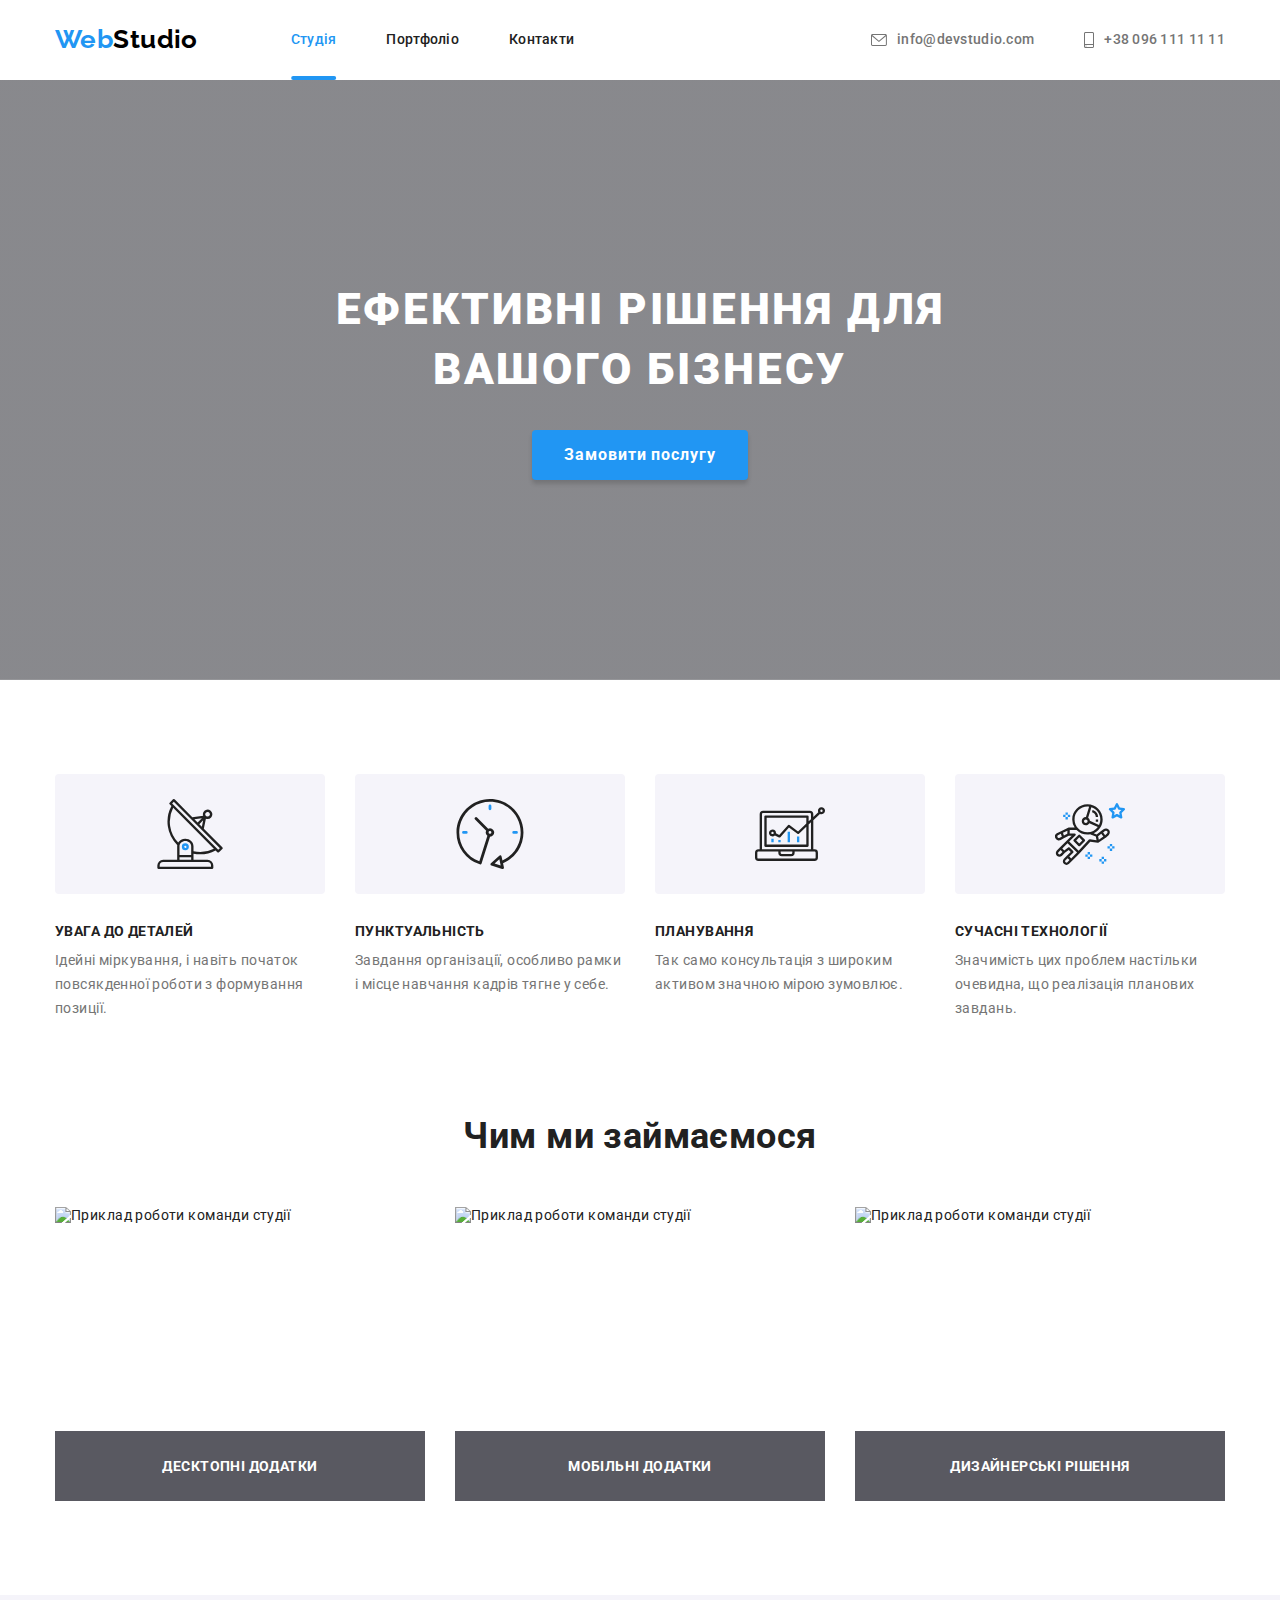
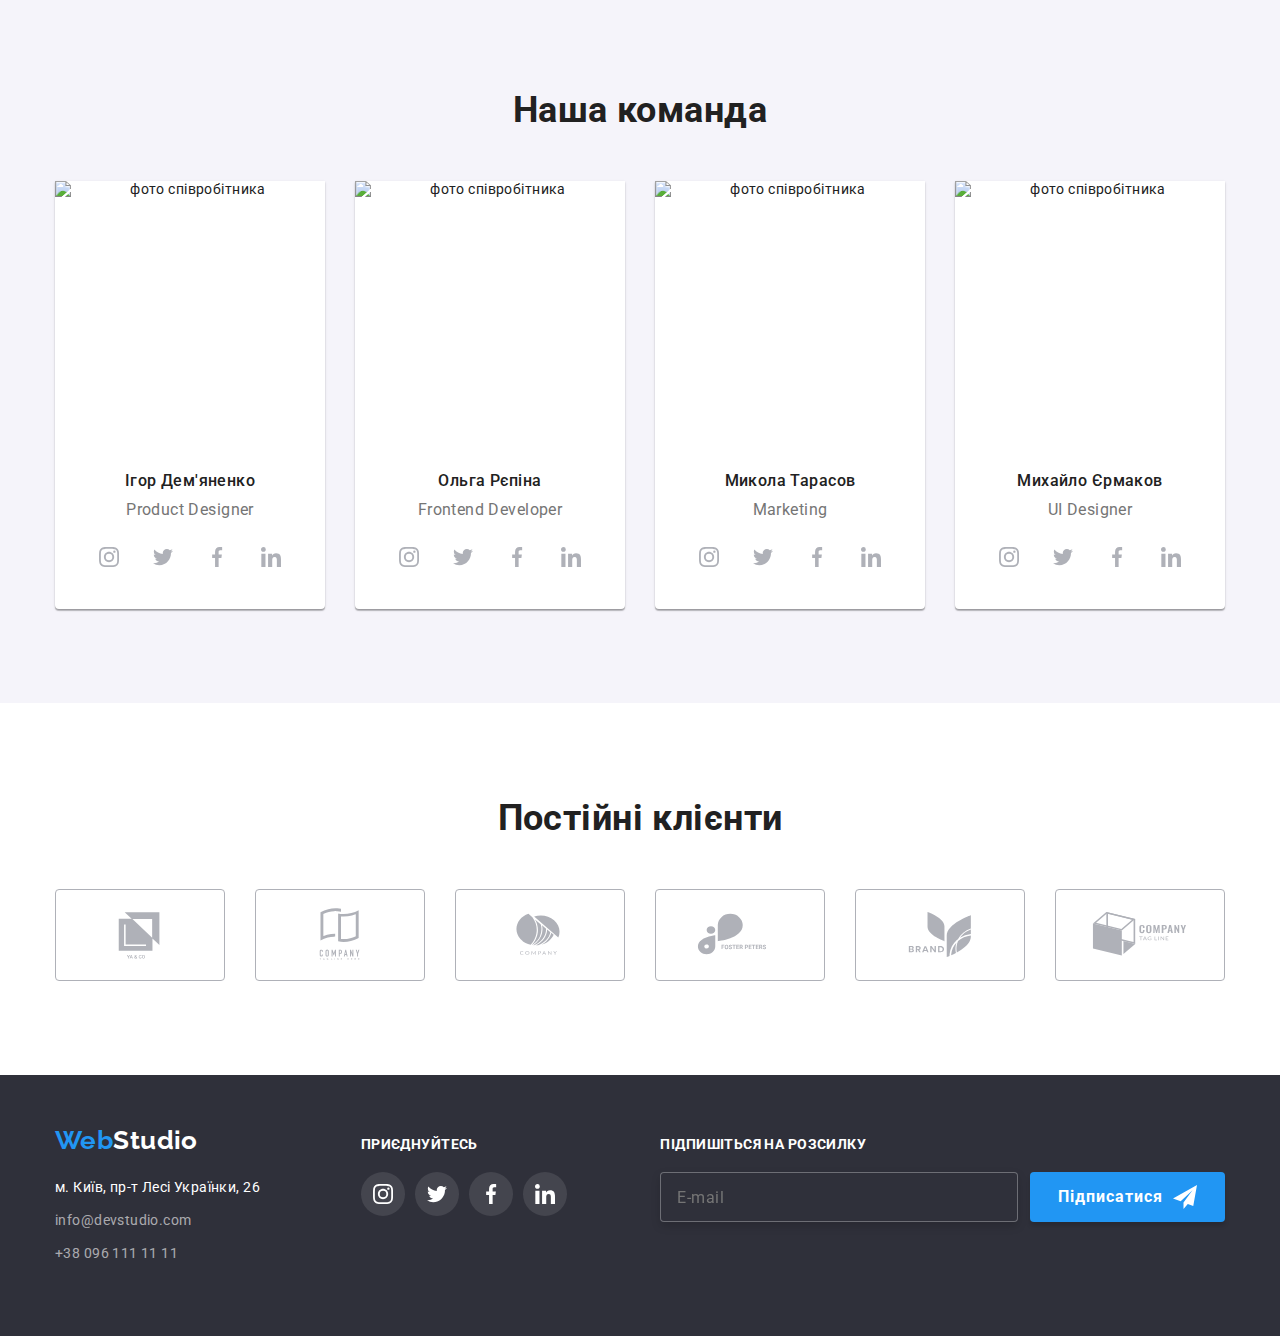
==== index.html @ e7f4ad54 "Update" ====
<!DOCTYPE html>
<html lang="uk">

<head>
	<meta charset="UTF-8" />
	<meta http-equiv="X-UA-Compatible" content="IE=edge" />
	<meta name="viewport" content="width=device-width, initial-scale=1.0" />
	<title>Студія</title>
	<!-- Шрифти -->
	<link rel="preconnect" href="https://fonts.googleapis.com" />
	<link rel="preconnect" href="https://fonts.gstatic.com" crossorigin />
	<link
		href="https://fonts.googleapis.com/css2?family=Raleway:wght@700&family=Roboto:wght@400;500;700;900&display=swap"
		rel="stylesheet" />
	<!-- modern-normalize -->
	<link rel="stylesheet"
		href="https://cdnjs.cloudflare.com/ajax/libs/modern-normalize/1.1.0/modern-normalize.min.css">
	<!-- styles.css -->
	<link rel="stylesheet" href="./css/styles.css">
</head>

<body>
	<!-- Шапка -->
	<header>
		<div class="container heder-nav">
			<nav class="main-nav">
				<a href="./index.html" class="logo">
					Web<span class="logo-header">Studio</span>
				</a>
				<ul class="site-nav list">
					<li class="item"><a href="./index.html" class="site-nav-link current">Студія</a></li>
					<li class="item"><a href="./portfolio.html" class="site-nav-link">Портфоліо</a></li>
					<li class="item"><a href="" class="site-nav-link">Контакти</a></li>
				</ul>
			</nav>
			<ul class="contact-head list">
				<li class="item">
					<a href="mailto:info@devstudio.com" class="contact-head-link">
						<svg class="contact-icons" width="16" height="12">
							<use href="./images/icons.svg#envelope"></use>
						</svg>
						info@devstudio.com
					</a>
				</li>
				<li class="item">
					<a href="tel:+380961111111" class="contact-head-link">
						<svg class="contact-icons" width="10" height="16">
							<use href="./images/icons.svg#smartphone"></use>
						</svg>
						+38 096 111 11 11
					</a>
				</li>
			</ul>
		</div>
	</header>
	<main>
		<!-- Герой -->
		<section class="section hero">
			<div class="container">
				<h1 class="hero-title">Ефективні рішення для<br> вашого бізнесу</h1>
				<button type="button" class="hero-button" data-modal-open>Замовити послугу</button>
			</div>
		</section>
		<!-- Особливості -->
		<section class="section section-features">
			<div class="container">
				<h2 class="section-title visually-hidden">Особливості</h2>
				<ul class="features list card-set">
					<li class="card-set-item">
						<div class="container-icons">
							<svg class="features-icons" width="70" height="70">
								<use href="./images/icons.svg#antenna"></use>
							</svg>
						</div>
						<h3 class="title">УВАГА ДО ДЕТАЛЕЙ</h3>
						<p class="text">
							Ідейні міркування, і навіть початок повсякденної роботи з
							формування позиції.
						</p>
					</li>
					<li class="card-set-item">
						<div class="container-icons">
							<svg class="features-icons" width="70" height="70">
								<use href="./images/icons.svg#clock"></use>
							</svg>
						</div>
						<h3 class="title">ПУНКТУАЛЬНІСТЬ</h3>
						<p class="text">
							Завдання організації, особливо рамки і місце навчання кадрів тягне
							у себе.
						</p>
					</li>
					<li class="card-set-item">
						<div class="container-icons">
							<svg class="features-icons" width="70" height="70">
								<use href="./images/icons.svg#diagram"></use>
							</svg>
						</div>
						<h3 class="title">ПЛАНУВАННЯ</h3>
						<p class="text">
							Так само консультація з широким активом значною мірою зумовлює.
						</p>
					</li>
					<li class="card-set-item">
						<div class="container-icons">
							<svg class="features-icons" width="70" height="70">
								<use href="./images/icons.svg#astronaut"></use>
							</svg>
						</div>
						<h3 class="title">СУЧАСНІ ТЕХНОЛОГІЇ</h3>
						<p class="text">
							Значимість цих проблем настільки очевидна, що реалізація планових
							завдань.
						</p>
					</li>
				</ul>
			</div>
		</section>
		<!-- Чим ми займаємося -->
		<section class="section section-work">
			<div class="container">
				<h2 class="section-title">Чим ми займаємося</h2>
				<ul class="work list card-set">
					<li class="work-list card-set-item">
						<img src="./images/box1.jpg" alt="Приклад роботи команди студії" width="370" height="294"
							class="item" />
						<div class="work-overlay">
							<p class="work-description">Десктопні додатки</p>
						</div>
					</li>
					<li class="work-list card-set-item">
						<img src="./images/box2.jpg" alt="Приклад роботи команди студії" width="370" height="294"
							class="item" />
						<div class="work-overlay">
							<p class="work-description">Мобільні додатки</p>
						</div>
					</li>
					<li class="work-list card-set-item">
						<img src="./images/box3.jpg" alt="Приклад роботи команди студії" width="370" height="294"
							class="item" />
						<div class="work-overlay">
							<p class="work-description">Дизайнерські рішення</p>
						</div>
					</li>
				</ul>
			</div>
		</section>
		<!-- Наша команда -->
		<section class="section section-team">
			<div class="container">
				<h2 class="section-title">Наша команда</h2>
				<ul class="team card-set list">
					<li class="team-members card-set-item">
						<img src="./images/team-card-1.jpg" alt="фото співробітника" width="270" height="260" />
						<div class="team-description">
							<h3 class="team-title">Ігор Дем'яненко</h3>
							<p class="team-text">Product Designer</p>
							<ul class="socials list">
								<li class="socials-items">
									<a class="socials-link" href="https://instagram.com/" target="_blank"
										rel="noopener noreferrer" aria-label="Instagram">
										<svg class="socials-icon" width="20" height="20">
											<use href="./images/icons.svg#instagram"></use>
										</svg>
									</a>
								</li>
								<li class="socials-items">
									<a class="socials-link" href="https://twitter.com/" target="_blank"
										rel="noopener noreferrer" aria-label="Twitter">
										<svg class="socials-icon" width="20" height="20">
											<use href="./images/icons.svg#twitter"></use>
										</svg>
									</a>
								</li>
								<li class="socials-items">
									<a class="socials-link" href="https://facebook.com/" target="_blank"
										rel="noopener noreferrer" aria-label="Facebook">
										<svg class="socials-icon" width="20" height="20">
											<use href="./images/icons.svg#facebook"></use>
										</svg>
									</a>
								</li>
								<li class="socials-items">
									<a class="socials-link" href="https://linkedin.com/" target="_blank"
										rel="noopener noreferrer" aria-label="Linkedin">
										<svg class="socials-icon" width="20" height="20">
											<use href="./images/icons.svg#linkedin"></use>
										</svg>
									</a>
								</li>
							</ul>
						</div>
					</li>
					<li class="team-members card-set-item">
						<img src="./images/team-card-2.jpg" alt="фото співробітника" width="270" height="260" />
						<div class="team-description">
							<h3 class="team-title">Ольга Рєпіна</h3>
							<p class="team-text">Frontend Developer</p>
							<ul class="socials list">
								<li class="socials-items">
									<a class="socials-link" href="https://instagram.com/" target="_blank"
										rel="noopener noreferrer" aria-label="Instagram">
										<svg class="socials-icon" width="20" height="20">
											<use href="./images/icons.svg#instagram"></use>
										</svg>
									</a>
								</li>
								<li class="socials-items">
									<a class="socials-link" href="https://twitter.com/" target="_blank"
										rel="noopener noreferrer" aria-label="Twitter">
										<svg class="socials-icon" width="20" height="20">
											<use href="./images/icons.svg#twitter"></use>
										</svg>
									</a>
								</li>
								<li class="socials-items">
									<a class="socials-link" href="https://facebook.com/" target="_blank"
										rel="noopener noreferrer" aria-label="Facebook">
										<svg class="socials-icon" width="20" height="20">
											<use href="./images/icons.svg#facebook"></use>
										</svg>
									</a>
								</li>
								<li class="socials-items">
									<a class="socials-link" href="https://linkedin.com/" target="_blank"
										rel="noopener noreferrer" aria-label="Linkedin">
										<svg class="socials-icon" width="20" height="20">
											<use href="./images/icons.svg#linkedin"></use>
										</svg>
									</a>
								</li>
							</ul>
						</div>
					</li>
					<li class="team-members card-set-item">
						<img src="./images/team-card-3.jpg" alt="фото співробітника" width="270" height="260" />
						<div class="team-description">
							<h3 class="team-title">Микола Тарасов</h3>
							<p class="team-text">Marketing</p>
							<ul class="socials list">
								<li class="socials-items">
									<a class="socials-link" href="https://instagram.com/" target="_blank"
										rel="noopener noreferrer" aria-label="Instagram">
										<svg class="socials-icon" width="20" height="20">
											<use href="./images/icons.svg#instagram"></use>
										</svg>
									</a>
								</li>
								<li class="socials-items">
									<a class="socials-link" href="https://twitter.com/" target="_blank"
										rel="noopener noreferrer" aria-label="Twitter">
										<svg class="socials-icon" width="20" height="20">
											<use href="./images/icons.svg#twitter"></use>
										</svg>
									</a>
								</li>
								<li class="socials-items">
									<a class="socials-link" href="https://facebook.com/" target="_blank"
										rel="noopener noreferrer" aria-label="Facebook">
										<svg class="socials-icon" width="20" height="20">
											<use href="./images/icons.svg#facebook"></use>
										</svg>
									</a>
								</li>
								<li class="socials-items">
									<a class="socials-link" href="https://linkedin.com/" target="_blank"
										rel="noopener noreferrer" aria-label="Linkedin">
										<svg class="socials-icon" width="20" height="20">
											<use href="./images/icons.svg#linkedin"></use>
										</svg>
									</a>
								</li>
							</ul>
						</div>
					</li>
					<li class="team-members card-set-item">
						<img src="./images/team-card-4.jpg" alt="фото співробітника" width="270" height="260" />
						<div class="team-description">
							<h3 class="team-title">Михайло Єрмаков</h3>
							<p class="team-text">UI Designer</p>
							<ul class="socials list">
								<li class="socials-items">
									<a class="socials-link" href="https://instagram.com/" target="_blank"
										rel="noopener noreferrer" aria-label="Instagram">
										<svg class="socials-icon" width="20" height="20">
											<use href="./images/icons.svg#instagram"></use>
										</svg>
									</a>
								</li>
								<li class="socials-items">
									<a class="socials-link" href="https://twitter.com/" target="_blank"
										rel="noopener noreferrer" aria-label="Twitter">
										<svg class="socials-icon" width="20" height="20">
											<use href="./images/icons.svg#twitter"></use>
										</svg>
									</a>
								</li>
								<li class="socials-items">
									<a class="socials-link" href="https://facebook.com/" target="_blank"
										rel="noopener noreferrer" aria-label="Facebook">
										<svg class="socials-icon" width="20" height="20">
											<use href="./images/icons.svg#facebook"></use>
										</svg>
									</a>
								</li>
								<li class="socials-items">
									<a class="socials-link" href="https://linkedin.com/" target="_blank"
										rel="noopener noreferrer" aria-label="Linkedin">
										<svg class="socials-icon" width="20" height="20">
											<use href="./images/icons.svg#linkedin"></use>
										</svg>
									</a>
								</li>
							</ul>
						</div>
					</li>
				</ul>
			</div>
		</section>
		<!-- Постійні клієнти -->
		<section class="section section-customers">
			<div class="container">
				<h2 class="section-title">Постійні клієнти</h2>
				<ul class="customers list">
					<li class="customers-items">
						<a class="customers-link" href="">
							<svg class="customers-icon" width="106" height="60">
								<use href="./images/icons.svg#logo1"></use>
							</svg>
						</a>
					</li>
					<li class="customers-items">
						<a class="customers-link" href="">
							<svg class="customers-icon" width="106" height="60">
								<use href="./images/icons.svg#logo2"></use>
							</svg>
						</a>
					</li>
					<li class="customers-items">
						<a class="customers-link" href="">
							<svg class="customers-icon" width="106" height="60">
								<use href="./images/icons.svg#logo3"></use>
							</svg>
						</a>
					</li>
					<li class="customers-items">
						<a class="customers-link" href="">
							<svg class="customers-icon" width="106" height="60">
								<use href="./images/icons.svg#logo4"></use>
							</svg>
						</a>
					</li>
					<li class="customers-items">
						<a class="customers-link" href="">
							<svg class="customers-icon" width="106" height="60">
								<use href="./images/icons.svg#logo5"></use>
							</svg>
						</a>
					</li>
					<li class="customers-items">
						<a class="customers-link" href="">
							<svg class="customers-icon" width="106" height="60">
								<use href="./images/icons.svg#logo6"></use>
							</svg>
						</a>
					</li>
				</ul>
			</div>
		</section>
	</main>
	<!-- Підвал -->
	<footer>
		<div class="container-footer container">
			<div class="cont-footer-address">
				<a href="./index.html" class="logo logo-footer-style">
					Web<span class="logo-footer">Studio</span>
				</a>
				<address class="address">
					<p class="address-text">м. Київ, пр-т Лесі Українки, 26</p>
					<ul class="address-list list">
						<li>
							<a href="mailto:info@devstudio.com" class="address-list-link mail">info@devstudio.com</a>
						</li>
						<li>
							<a href="tel:+380961111111" class="address-list-link tel">+38 096 111 11 11</a>
						</li>
					</ul>
				</address>
			</div>
			<div class="container-join-text">
				<p class="join-text">приєднуйтесь</p>
				<ul class="join-list list">
					<li class="join-items">
						<a class="join-link" href="https://instagram.com/" target="_blank" rel="noopener noreferrer"
							aria-label="Instagram">
							<svg class="join-icon" width="20" height="20">
								<use href="./images/icons.svg#instagram"></use>
							</svg>
						</a>
					</li>
					<li class="join-items">
						<a class="join-link" href="https://twitter.com/" target="_blank" rel="noopener noreferrer"
							aria-label="Twitter">
							<svg class="join-icon" width="20" height="20">
								<use href="./images/icons.svg#twitter"></use>
							</svg>
						</a>
					</li>
					<li class="join-items">
						<a class="join-link" href="https://facebook.com/" target="_blank" rel="noopener noreferrer"
							aria-label="Facebook">
							<svg class="join-icon" width="20" height="20">
								<use href="./images/icons.svg#facebook"></use>
							</svg>
						</a>
					</li>
					<li class="join-items">
						<a class="join-link" href="https://linkedin.com/" target="_blank" rel="noopener noreferrer"
							aria-label="Linkedin">
							<svg class="join-icon" width="20" height="20">
								<use href="./images/icons.svg#linkedin"></use>
							</svg>
						</a>
					</li>
				</ul>
			</div>
			<div class="container-subscription">
				<strong class="subscription-text">Підпишіться на розсилку</strong>
				<form class="subscription-form">
					<input class="subscription-field" type="email" name="email" placeholder="E-mail">
					<button type="submit" class="subscription-btn">Підписатися
						<svg class="subscription-icon" width="24" height="24">
						  <use href="./images/icons.svg#send"></use>
						</svg>
					</button>
				</form>
			</div>
		</div>
	</footer>
	<!-- Modal window -->
	<div class="backdrop is-hidden" data-modal>
		<div class="modal">
			<button class="modal-btn" data-modal-close>
				<svg class="modal-icon" width="18" height="18">
				  <use href="./images/icons.svg#close"></use>
				</svg>
			</button>
		</div>
	</div>
	<script src="./js/modal.js"></script>
</body>

</html>
---- css/styles.css ----
:root {
	/* Основні кольори */
	--primari-text-color: #212121;
	--secondary-text-color: #757575;
	--primari-white-color: #ffffff;
	--bgd-white-color: #f5f4fa;
	--accent-color: #2196f3;
	--logo-black-color: #000000;
	--hero-bgc: #c4c4c4;
	--hero-button-activ: #188ce8;
	--bgd-color-footer: #2f303a;
	--adress-footer-color: rgba(255, 255, 255, 0.6);
	--main-svg-color: #afb1b8;

	/* Інше */
	--indent: 30px;
	--items: 3;

	--anim-fast: 250ms cubic-bezier(0.4, 0, 0.2, 1);

	--modal-idx: 10;
	--menu-idx: 100;
}

body {
	font-family: "Roboto", sans-serif;
	font-size: 14px;
	letter-spacing: 0.03em;
	color: var(--primari-text-color);
	background: var(--primari-white-color);
}

/* Утіліти */

a {
	text-decoration: none;
}

.list {
	list-style: none;
	margin: 0;
	padding: 0;
}

h1,
h2,
h3,
h4,
p,
li {
	margin: 0;
}

img {
	display: block;
	max-width: 100%;
	height: auto;
}

.container {
	width: 1200px;
	padding-right: 15px;
	padding-left: 15px;
	margin-right: auto;
	margin-left: auto;
}

.section {
	padding-top: 94px;
	padding-bottom: 94px;
}

/* Базові стилі */

.card-set {
	display: flex;
	flex-wrap: wrap;
	gap: var(--indent);
}

.card-set-item {
	flex-basis: calc(
		(100% - var(--indent) * (var(--items) - 1)) / (var(--items))
	);
}

/* Шапка */

header {
	background-color: var(--primari-white-color);
}

/* Лого */

.logo {
	margin-right: 93px;
	margin-left: auto;

	font-family: "Raleway";
	font-style: normal;
	font-weight: 700;
	font-size: 26px;
	line-height: 1.2;

	color: var(--accent-color);
}

.logo-header {
	color: var(--logo-black-color);
}

/* Навігація */

.site-nav,
.main-nav,
.heder-nav {
	display: flex;
	align-items: center;
}

.site-nav .item:not(:last-child) {
	margin-right: 50px;
}

.site-nav-link {
	position: relative;

	display: block;
	padding-top: 32px;
	padding-bottom: 32px;

	font-weight: 500;
	line-height: 1.14;
	letter-spacing: 0.02em;

	color: var(--primari-text-color);
	transition: color var(--anim-fast);
}

.site-nav-link:hover,
.site-nav-link:focus {
	color: var(--accent-color);
}

.site-nav-link::after {
	content: "";
	position: absolute;
	left: 50%;
	bottom: 0;

	transform: translateX(-50%) scaleX(0.3);

	display: block;
	width: 100%;
	height: 4px;

	border-radius: 2px;

	background-color: var(--accent-color);
	opacity: 0;
	transition: transform var(--anim-fast), opacity var(--anim-fast);
}

.site-nav-link:hover::after,
.site-nav-link:focus::after {
	transform: translateX(-50%) scaleX(1);
	opacity: 1;
}

.current {
	color: var(--accent-color);
}

.current::after {
	content: "";
	position: absolute;
	left: 50%;
	bottom: 0;

	transform: translateX(-50%) scaleX(1);

	display: block;
	width: 100%;
	height: 4px;

	border-radius: 2px;

	background-color: var(--accent-color);
	opacity: 1;
}

/* Контакти хедер */

.contact-head {
	display: flex;
	margin-left: auto;
}

.contact-head .item + .item {
	margin-left: 50px;
}

.contact-head-link {
	display: flex;
	align-items: center;
	gap: 10px;

	font-weight: 500;
	line-height: 1.14;
	letter-spacing: 0.02em;

	color: var(--secondary-text-color);
	transition: color var(--anim-fast);
}

.contact-head-link:hover,
.contact-head-link:focus {
	color: var(--accent-color);
}

.contact-icons {
	fill: currentColor;
}

/* Герой */

.hero {
	max-width: 1600px;
	margin: 0 auto;
	padding-top: 200px;
	padding-bottom: 200px;

	background-color: var(--hero-bgc);
	background-image: linear-gradient(
			rgba(47, 48, 58, 0.4),
			rgba(47, 48, 58, 0.4)
		),
		url(../images/hero-bgi.jpg);
	background-repeat: no-repeat;
	background-position: center;
	background-size: cover;

	text-align: center;
}

.hero-title {
	margin-bottom: 30px;

	font-weight: 900;
	font-size: 44px;
	line-height: 1.36;

	letter-spacing: 0.06em;
	text-transform: uppercase;

	color: var(--primari-white-color);
}

.hero-button {
	padding: 10px 32px;

	font-family: inherit;
	font-weight: 700;
	font-size: 16px;
	line-height: 1.87;

	letter-spacing: 0.06em;

	color: var(--primari-white-color);
	background-color: var(--accent-color);
	transition: background-color var(--anim-fast);

	box-shadow: 0px 4px 4px rgba(0, 0, 0, 0.15);
	border: none;
	border-radius: 4px;

	cursor: pointer;
}

.hero-button:hover,
.hero-button:focus {
	background-color: var(--hero-button-activ);
}

/* Особливості */

.features {
	--items: 4;
}

.section-features {
	padding-bottom: 0;

	background-color: var(--primari-white-color);
}

.visually-hidden {
	position: absolute;
	width: 1px;
	height: 1px;
	margin: -1px;
	border: 0;
	padding: 0;

	white-space: nowrap;
	clip-path: inset(100%);
	clip: rect(0 0 0 0);
	overflow: hidden;
}
.container-icons {
	display: flex;
	justify-content: center;
	align-items: center;

	margin-bottom: 30px;
	width: 270px;
	height: 120px;

	background-color: var(--bgd-white-color);
	border-radius: 4px;
}

.section-title {
	margin-bottom: 50px;

	font-weight: 700;
	font-size: 36px;
	line-height: 1.17;
	text-align: center;
}

.features .title {
	margin-bottom: 10px;

	font-weight: 700;
	font-size: 14px;
	line-height: 1.14;
	text-transform: uppercase;
}

.features .text {
	width: 270px;

	line-height: 1.7;

	color: var(--secondary-text-color);
}

/* Робота */

.section-work {
	background-color: var(--primari-white-color);
}

.work-list {
	position: relative;
}

.work-overlay {
	position: absolute;
	bottom: 0;
	width: 100%;

	padding-top: 27px;
	padding-bottom: 27px;

	background-color: rgba(47, 48, 58, 0.8);
}

.work-description {
	font-weight: 700;
	line-height: calc(16 / 14);
	text-align: center;
	letter-spacing: 0.03em;
	text-transform: uppercase;

	color: var(--primari-white-color);
}

/* Наша команда */

.team {
	--items: 4;
}

.section-team {
	background-color: var(--bgd-white-color);

	text-align: center;
}

.team-members {
	background-color: var(--primari-white-color);
	box-shadow: 0px 1px 3px rgba(0, 0, 0, 0.12), 0px 1px 1px rgba(0, 0, 0, 0.14),
		0px 2px 1px rgba(0, 0, 0, 0.2);
	border-radius: 0px 0px 4px 4px;
}

.team-title {
	margin-bottom: 10px;

	font-weight: 500;
	font-size: 16px;
	line-height: 1.19;
}

.team-text {
	margin-bottom: 16px;

	font-size: 16px;
	line-height: 1.19;

	color: var(--secondary-text-color);
}

.team-description {
	padding-top: 30px;
	padding-bottom: 30px;
}

.socials {
	display: flex;
	justify-content: center;
	align-items: center;
	gap: 10px;
}

.socials-link {
	display: flex;
	justify-content: center;
	align-items: center;
	width: 44px;
	height: 44px;
	border-radius: 50%;

	color: var(--main-svg-color);
	transition: color var(--anim-fast), background-color var(--anim-fast);
}

.socials-link:hover,
.socials-link:focus {
	color: var(--primari-white-color);
	background-color: var(--accent-color);
}

.socials-icon {
	fill: currentColor;
}

/* Постійні клієнти */

.customers {
	display: flex;
	justify-content: center;
	align-items: center;
	gap: 30px;
}

.customers-link {
	display: flex;
	justify-content: center;
	align-items: center;
	width: 170px;
	height: 92px;

	border: 1px solid var(--main-svg-color);
	border-radius: 4px;

	color: var(--main-svg-color);
	transition: color var(--anim-fast), border-color var(--anim-fast);
}

.customers-link:hover,
.customers-link:focus {
	border-color: var(--accent-color);
	color: var(--accent-color);
}

.customers-icon {
	fill: currentColor;
}

/* Підвал */

footer {
	background-color: var(--bgd-color-footer);
}

.container-footer {
	display: flex;
	align-items: baseline;

	padding-top: 50px;
	padding-bottom: 70px;
}

/* Лого та адресса */

.cont-footer-address {
	margin-right: 70px;
}

.logo-footer {
	color: var(--primari-white-color);
}

.address-text {
	display: inline-block;
	margin-bottom: 9px;

	font-style: normal;
	line-height: 1.7;

	color: var(--primari-white-color);
}

.address-list-link {
	font-style: normal;
	line-height: 1.7;

	color: var(--adress-footer-color);
	transition: color var(--anim-fast);
}

.address-list-link:hover,
.address-list-link:focus {
	color: var(--accent-color);
}

.logo-footer-style {
	display: inline-block;
	margin-bottom: 20px;
}

.mail {
	display: inline-block;
	margin-bottom: 9px;
}

.tel {
	display: inline-block;
}

/* Приєднуйтесь */

.join-text {
	margin-bottom: 20px;

	font-weight: 700;
	text-transform: uppercase;
	line-height: calc(16 / 14);

	color: var(--primari-white-color);
}

.join-list {
	display: flex;
	align-items: center;
	gap: 10px;
}

.join-link {
	display: flex;
	justify-content: center;
	align-items: center;
	width: 44px;
	height: 44px;
	border-radius: 50%;

	color: var(--primari-white-color);
	background-color: rgba(255, 255, 255, 0.1);
	transition: color var(--anim-fast), background-color var(--anim-fast);
}

.join-link:hover,
.join-link:focus {
	color: var(--primari-white-color);
	background-color: var(--accent-color);
}

.join-icon {
	fill: currentColor;
}

/* Підписка на розсилку */

.container-subscription {
	margin-left: auto;
}

.subscription-text {
	display: inline-block;
	margin-bottom: 20px;

	font-weight: 700;
	line-height: calc(16 / 14);
	letter-spacing: 0.03em;
	text-transform: uppercase;

	color: var(--primari-white-color);
}

.subscription-form {
	display: flex;
	gap: 12px;
}

.subscription-field {
	padding-left: 16px;
	width: 358px;
	height: 50px;

	font-size: 16px;
	line-height: calc(20 / 16);
	letter-spacing: 0.03em;

	color: var(--adress-footer-color);
	background-color: var(--bgd-color-footer);
	border: 1px solid rgba(255, 255, 255, 0.3);
	filter: drop-shadow(0px 4px 4px rgba(0, 0, 0, 0.15));
	border-radius: 4px;
}

.subscription-btn {
	display: flex;
	justify-content: center;
	align-items: center;
	gap: 10px;
	padding: 10px 28px;

	font-family: inherit;
	font-weight: 700;
	font-size: 16px;
	line-height: calc(30 / 16);
	letter-spacing: 0.06em;

	transition: background-color var(--anim-fast);

	color: var(--primari-white-color);
	background-color: var(--accent-color);
	box-shadow: 0px 4px 4px rgba(0, 0, 0, 0.15);
	border-radius: 4px;
	border: none;

	cursor: pointer;
}

.subscription-btn:hover,
.subscription-btn:focus {
	background-color: var(--hero-button-activ);
}

.subscription-icon {
	fill: currentColor;
}

/* Проєкти Портфоліо */

.section-project {
	background-color: var(--primari-white-color);
}

.heder-project {
	border-bottom: 1px solid #ececec;
}

/* Кнопки */

.portfolio {
	display: flex;
	justify-content: center;
	gap: 8px;

	margin-bottom: 50px;
}

.portfolio-button {
	padding: 6px 22px;

	font-family: inherit;
	font-weight: 500;
	font-size: 16px;
	line-height: 1.6;
	letter-spacing: 0.03em;

	text-align: center;

	background-color: var(--bgd-white-color);

	transition: color var(--anim-fast), background-color var(--anim-fast),
		box-shadow var(--anim-fast);

	border: none;
	border-radius: 4px;

	cursor: pointer;
}

.portfolio-button:hover,
.portfolio-button:focus {
	color: var(--primari-white-color);
	background-color: var(--accent-color);
	box-shadow: 0px 3px 1px rgba(0, 0, 0, 0.1), 0px 1px 2px rgba(0, 0, 0, 0.08),
		0px 2px 2px rgba(0, 0, 0, 0.12);
}

/* Проєкти */

.project-title {
	margin-bottom: 4px;

	font-weight: 700;
	font-size: 18px;
	line-height: 2;

	letter-spacing: 0.06em;

	color: var(--primari-text-color);
}

.project-text {
	font-size: 16px;
	line-height: 1.87;

	color: var(--secondary-text-color);
}

.card-border {
	padding: 20px 24px;

	border: 1px solid #eeeeee;
	border-top: none;
}

.card-link {
	transition: box-shadow var(--anim-fast);
}

.card-link:hover,
.card-link:focus {
	display: block;
	box-shadow: 0px 1px 1px rgba(0, 0, 0, 0.12), 0px 4px 4px rgba(0, 0, 0, 0.06),
		1px 4px 6px rgba(0, 0, 0, 0.16);
}

.team-thumb {
	position: relative;
	overflow: hidden;
}

.project-overlay {
	position: absolute;
	top: 0;
	left: 0;

	width: 100%;
	height: 100%;
	padding-right: 24px;
	padding-left: 24px;
	display: flex;
	align-items: center;

	background-color: rgba(33, 150, 243, 0.9);

	transform: translateY(100%);

	transition: transform var(--anim-fast);
}

.project-overlay-text {
	font-size: 18px;
	line-height: calc(28 / 18);
	letter-spacing: 0.03em;

	color: var(--primari-white-color);
}

.card-link:hover .project-overlay,
.card-link:focus .project-overlay {
	transform: translateY(0);
}

/* Modal window */

.backdrop {
	position: fixed;
	top: 0;
	left: 0;
	z-index: var(--modal-idx);

	width: 100%;
	height: 100%;

	background-color: rgba(0, 0, 0, 0.2);

	transition: opacity var(--anim-fast), visibility var(--anim-fast);
}

.backdrop.is-hidden {
	opacity: 0;
	visibility: hidden;
	pointer-events: none;
}

.backdrop.is-hidden .modal {
	transform: translate(-50%, -50%) scale(0.8);
}

.modal {
	position: absolute;
	top: 50%;
	left: 50%;

	width: 528px;
	height: 581px;

	background-color: var(--primari-white-color);
	box-shadow: 0px 1px 3px rgba(0, 0, 0, 0.12), 0px 1px 1px rgba(0, 0, 0, 0.14),
		0px 2px 1px rgba(0, 0, 0, 0.2);

	border-radius: 4px;

	transform: translate(-50%, -50%) scale(1);

	transition: translate var(--anim-fast), scale var(--anim-fast);
}

.modal-btn {
	position: absolute;
	top: 8px;
	right: 8px;

	padding: 0;
	display: inline-flex;
	justify-content: center;
	align-items: center;

	width: 30px;
	height: 30px;

	background-color: var(--primari-white-color);
	border: 1px solid rgba(0, 0, 0, 0.1);
	border-radius: 50%;

	cursor: pointer;
}

.modal-icon {
	fill: var(--logo-black-color);
}
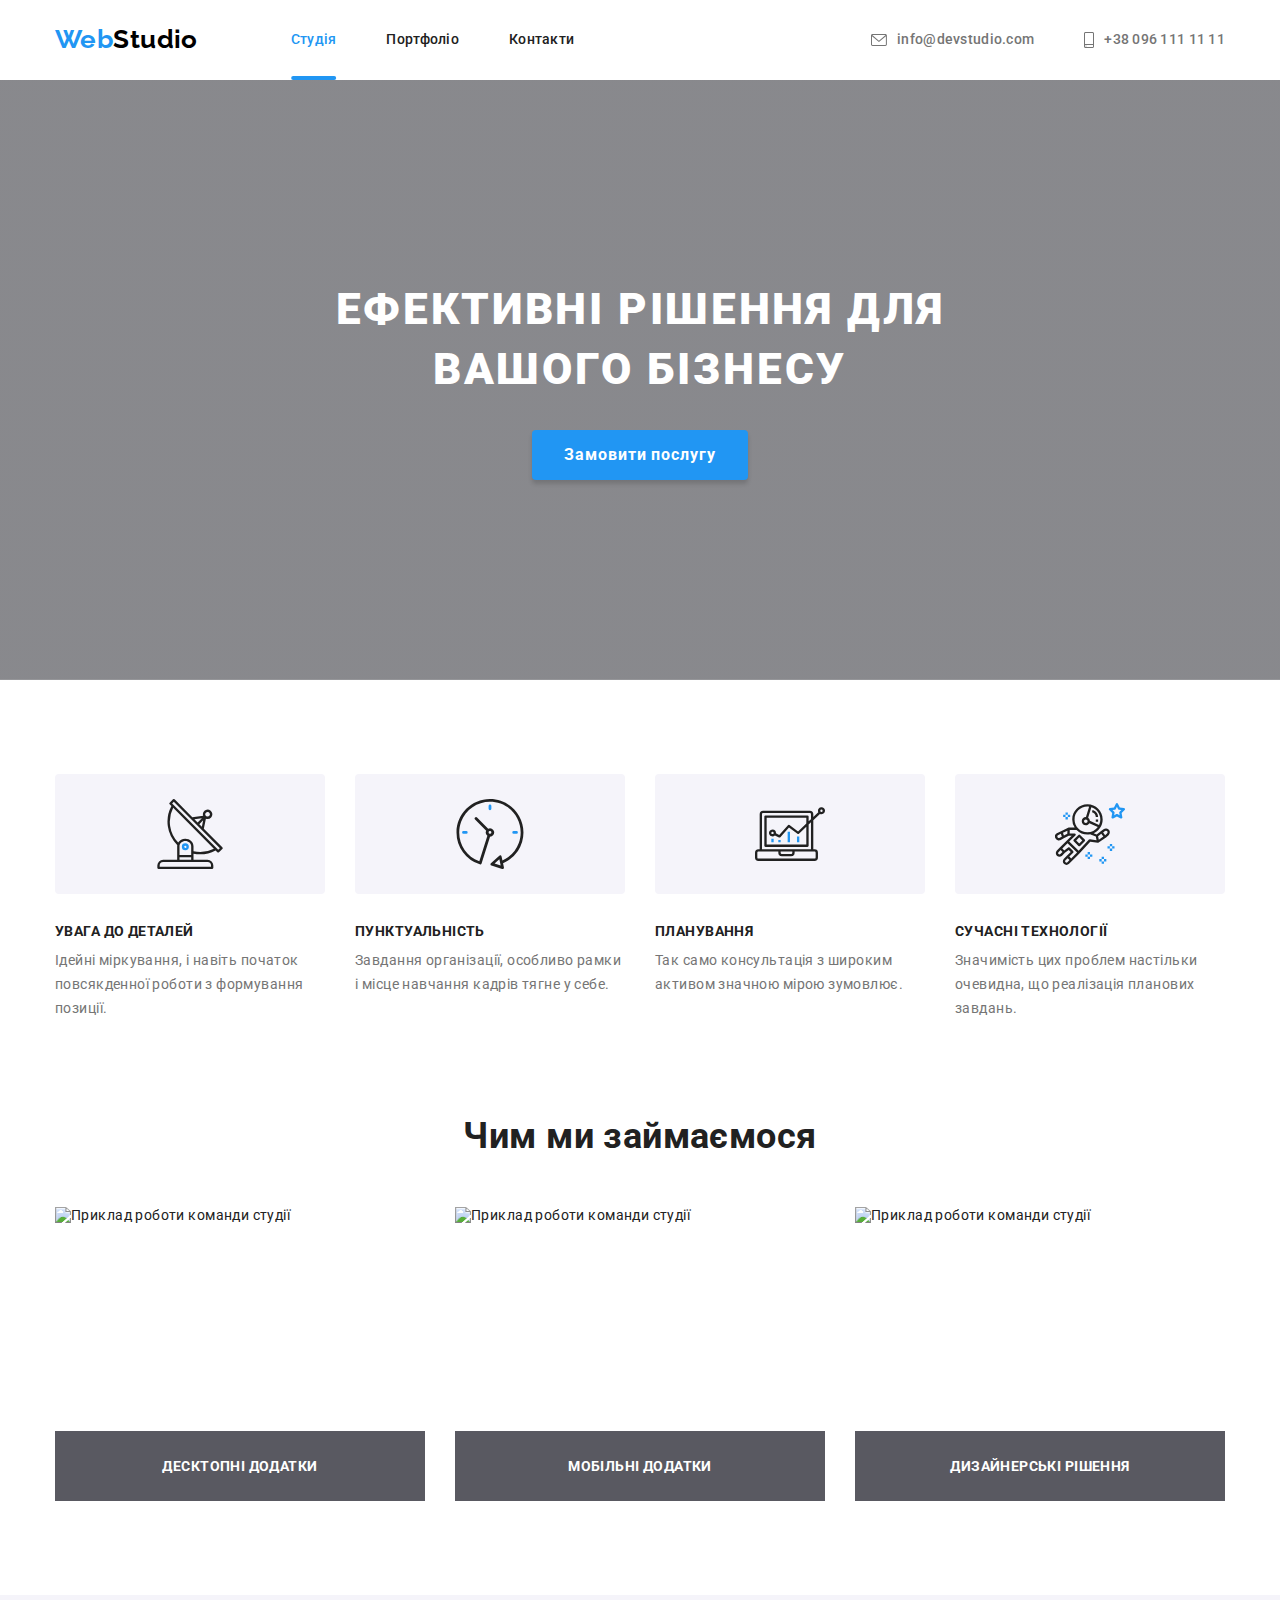
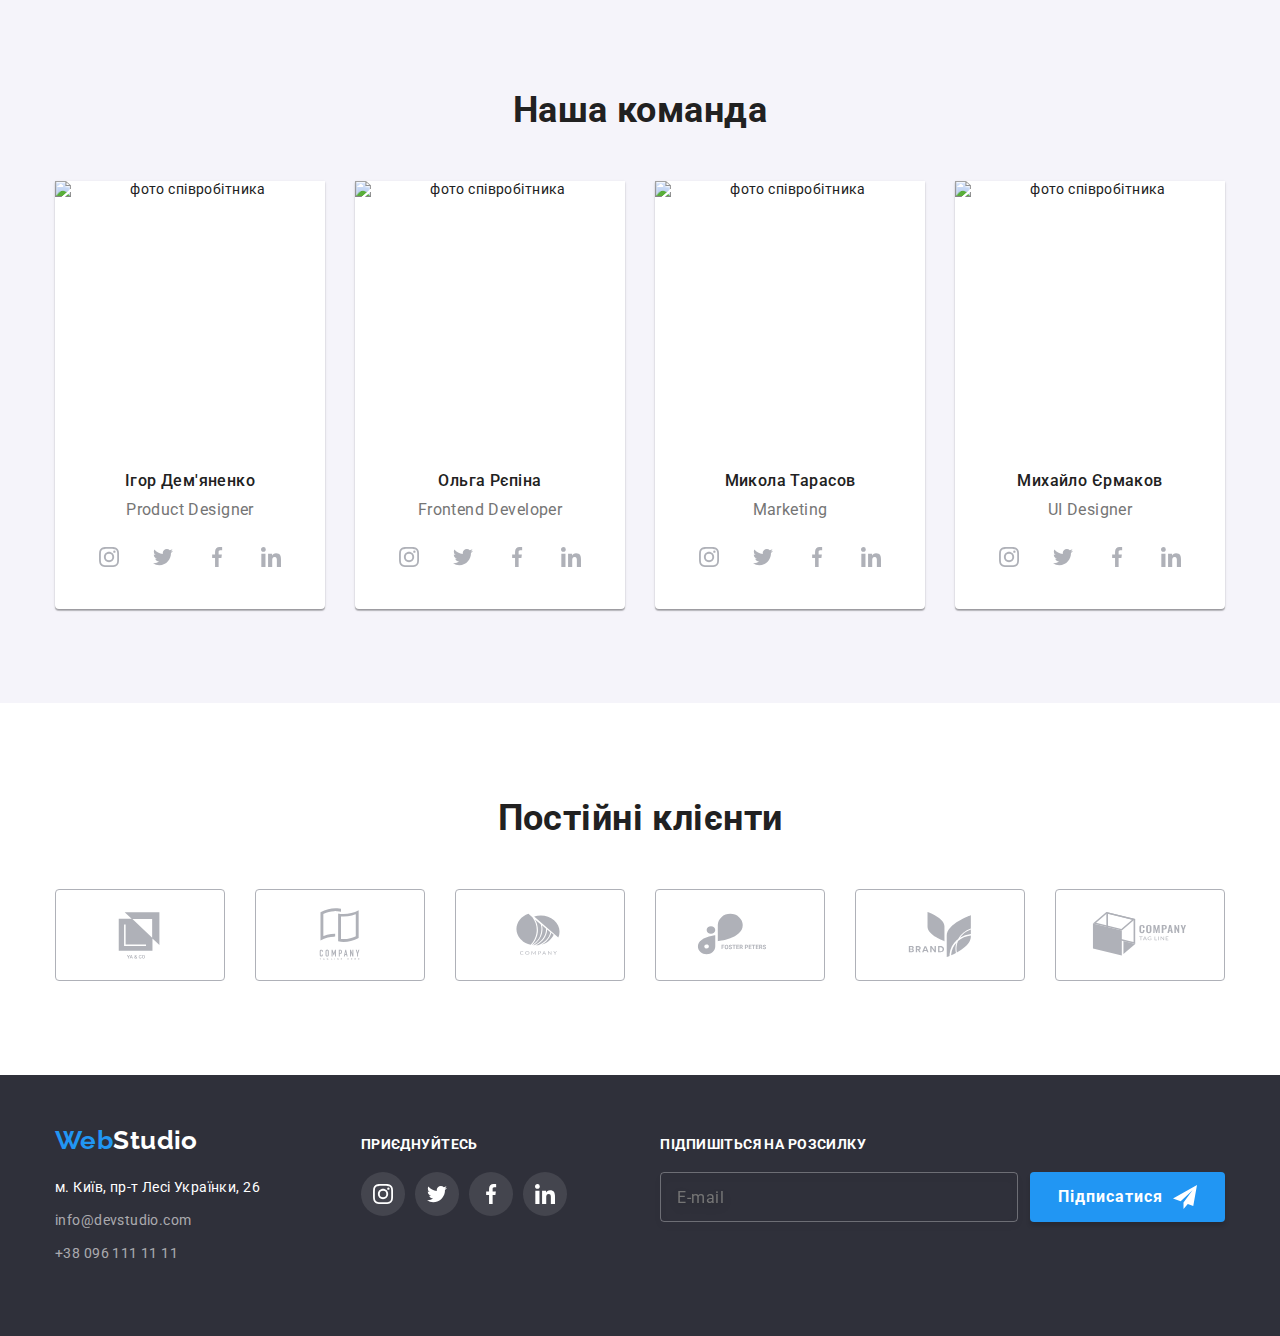
==== commit f66eb777: "Update" ====
--- a/index.html
+++ b/index.html
@@ -425,12 +425,14 @@
 				</ul>
 			</div>
 			<div class="container-subscription">
-				<strong class="subscription-text">Підпишіться на розсилку</strong>
+				<p class="subscription-text">Підпишіться на розсилку</p>
 				<form class="subscription-form">
-					<input class="subscription-field" type="email" name="email" placeholder="E-mail">
+					<label class="subscription-label">
+						<input class="subscription-field" type="email" name="user_mail" placeholder="E-mail">
+					</label>
 					<button type="submit" class="subscription-btn">Підписатися
 						<svg class="subscription-icon" width="24" height="24">
-						  <use href="./images/icons.svg#send"></use>
+							<use href="./images/icons.svg#send"></use>
 						</svg>
 					</button>
 				</form>
@@ -442,9 +444,50 @@
 		<div class="modal">
 			<button class="modal-btn" data-modal-close>
 				<svg class="modal-icon" width="18" height="18">
-				  <use href="./images/icons.svg#close"></use>
+					<use href="./images/icons.svg#close"></use>
 				</svg>
 			</button>
+			<strong class="modal-label">Залиште свої дані, ми вам передзвонимо</strong>
+			<form class="modal-form" name="modal_form">
+				<div class="modal-form-group" role="group">
+					<label class="modal-form-label" for="user_name">Ім'я</label>
+					<div class="modal-form-wrapper">
+						<input class="modal-form-field" type="text" name="user_name" id="user_name" minlength="3">
+						<svg class="modal-form-icon" width="18" height="18">
+							<use href="./images/icons.svg#person"></use>
+						</svg>
+					</div>
+					<label class="modal-form-label" for="user_phone">Телефон</label>
+					<div class="modal-form-wrapper">
+						<input class="modal-form-field" type="tel" name="user_phone" id="user_phone">
+						<svg class="modal-form-icon" width="18" height="18">
+							<use href="./images/icons.svg#phone"></use>
+						</svg>
+					</div>
+					<label class="modal-form-label" for="user_mail">Пошта</label>
+					<div class="modal-form-wrapper">
+						<input class="modal-form-field" type="email" name="user_mail" id="user_mail">
+						<svg class="modal-form-icon" width="18" height="18">
+							<use href="./images/icons.svg#email"></use>
+						</svg>
+					</div>
+					<label class="modal-form-label" for="user_message">Коментар</label>
+					<textarea class="modal-form-message" name="user_message" id="user_message"
+						placeholder="Введіть текст"></textarea>
+				</div>
+				<div class="modal-form-agreement" role="group">
+					<input class="modal-form-checkbox" type="checkbox" id="user_agreement" />
+					<!-- <svg class="modal-form-agreement-icon" width="18" height="16">
+				              <use class="uncheck" href="./images/icons.svg#icon-uncheck"></use>
+				              <use class="check" href="./images/icons.svg#"></use>
+				            </svg> -->
+					<label class="modal-form-agreement-desc" for="user_agreement">
+						Погоджуюся з розсилкою та приймаю
+						<a class="modal-form-agreement-link" href="">Умови договору</a>
+					</label>
+				</div>
+				<button class="modal-form-btn" type="submit">Відправити</button>
+			</form>
 		</div>
 	</div>
 	<script src="./js/modal.js"></script>
--- a/css/styles.css
+++ b/css/styles.css
@@ -606,7 +606,7 @@
 }
 
 .subscription-field {
-	padding-left: 16px;
+	padding: 15px 16px;
 	width: 358px;
 	height: 50px;
 
@@ -615,10 +615,11 @@
 	letter-spacing: 0.03em;
 
 	color: var(--adress-footer-color);
-	background-color: var(--bgd-color-footer);
+	background-color: transparent;
 	border: 1px solid rgba(255, 255, 255, 0.3);
 	filter: drop-shadow(0px 4px 4px rgba(0, 0, 0, 0.15));
 	border-radius: 4px;
+	/* outline: transparent; */
 }
 
 .subscription-btn {
@@ -811,6 +812,7 @@
 	top: 50%;
 	left: 50%;
 
+	padding: 40px;
 	width: 528px;
 	height: 581px;
 
@@ -848,3 +850,28 @@
 .modal-icon {
 	fill: var(--logo-black-color);
 }
+
+.modal-form {
+}
+
+.modal-label {
+	display: block;
+	margin-bottom: 12px;
+
+	font-weight: 700;
+	font-size: 20px;
+	line-height: calc(23 / 20);
+	text-align: center;
+
+	color: var(--primari-text-color);
+}
+
+.modal-form-label {
+	display: block;
+
+	font-size: 12px;
+	line-height: calc(14 / 12);
+	letter-spacing: 0.01em;
+
+	color: var(--secondary-text-color);
+}
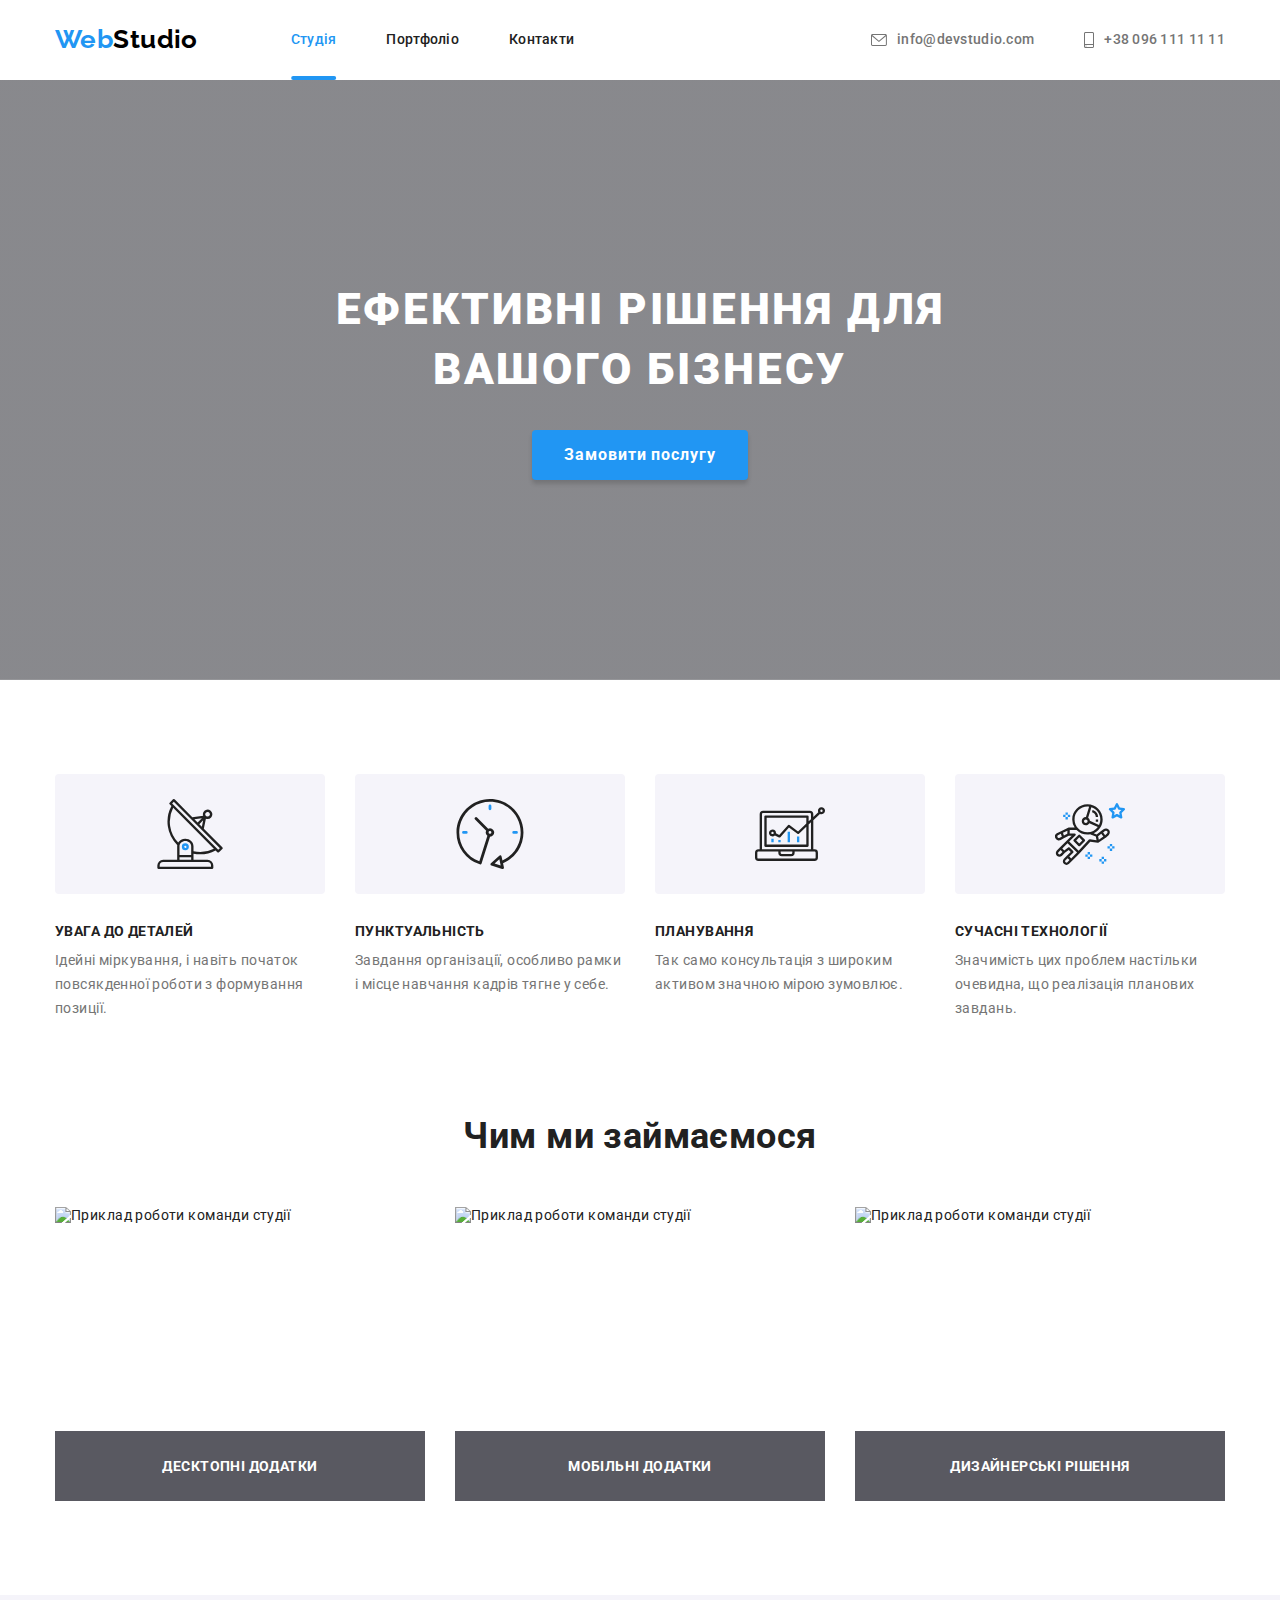
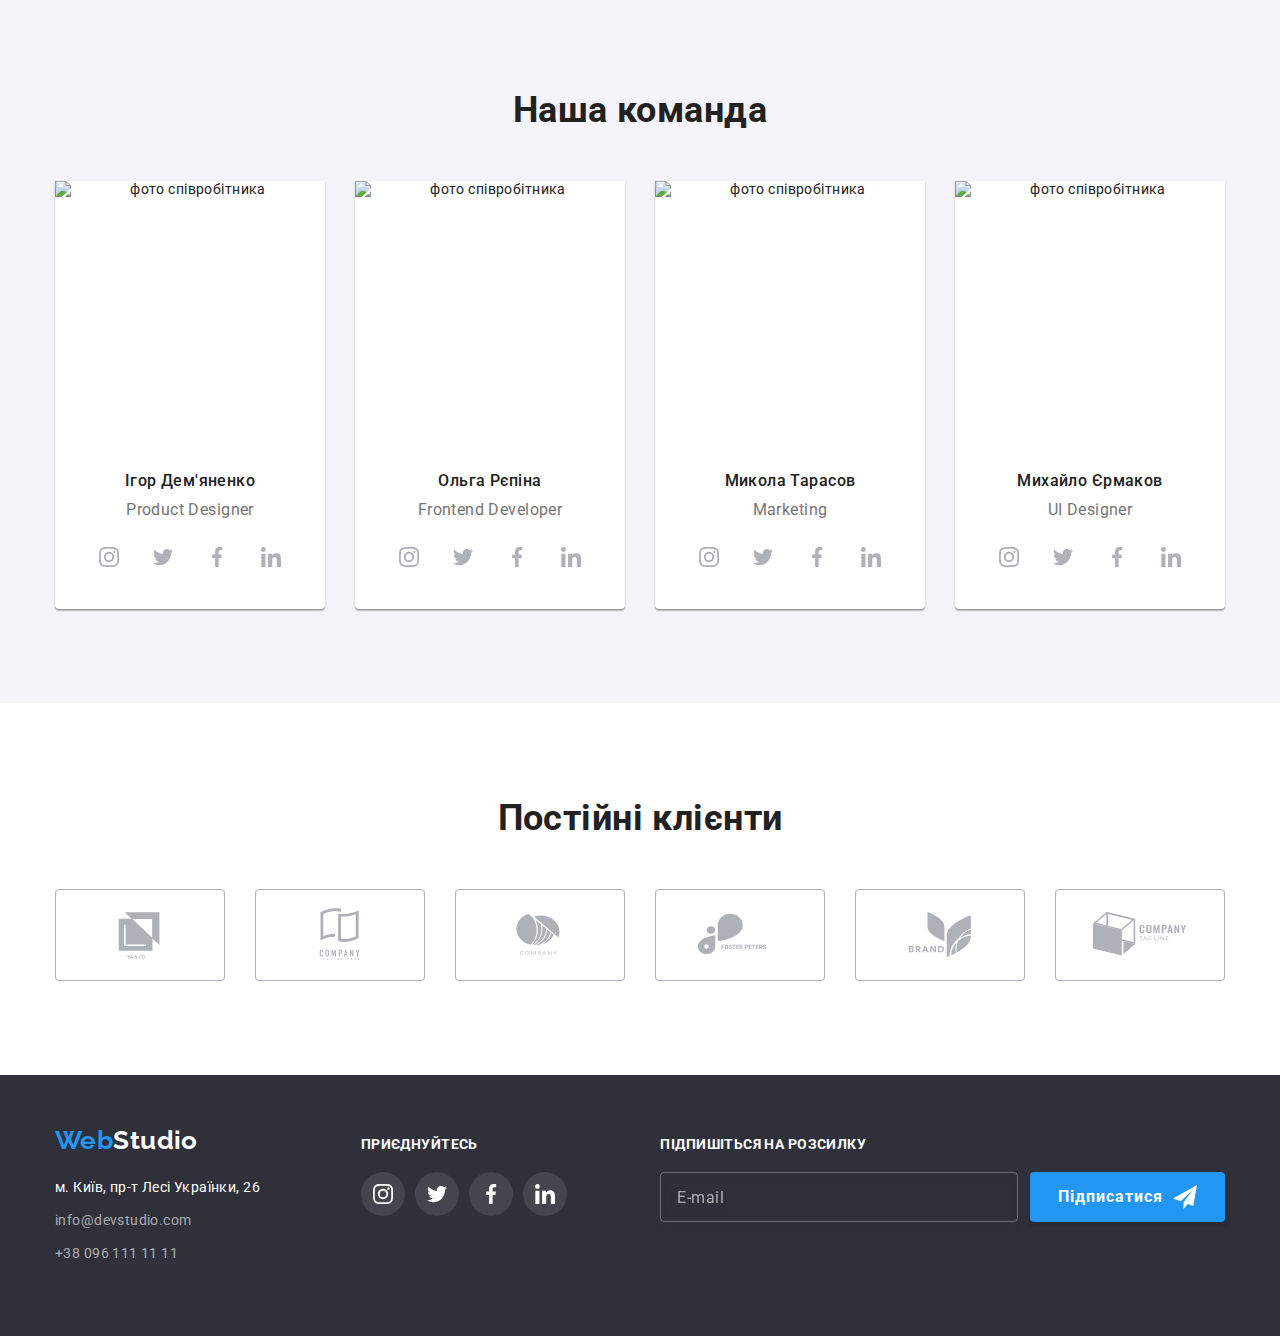
==== commit ad5463a4: "Update" ====
--- a/index.html
+++ b/index.html
@@ -477,10 +477,6 @@
 				</div>
 				<div class="modal-form-agreement" role="group">
 					<input class="modal-form-checkbox" type="checkbox" id="user_agreement" />
-					<!-- <svg class="modal-form-agreement-icon" width="18" height="16">
-				              <use class="uncheck" href="./images/icons.svg#icon-uncheck"></use>
-				              <use class="check" href="./images/icons.svg#"></use>
-				            </svg> -->
 					<label class="modal-form-agreement-desc" for="user_agreement">
 						Погоджуюся з розсилкою та приймаю
 						<a class="modal-form-agreement-link" href="">Умови договору</a>
--- a/css/styles.css
+++ b/css/styles.css
@@ -614,12 +614,23 @@
 	line-height: calc(20 / 16);
 	letter-spacing: 0.03em;
 
-	color: var(--adress-footer-color);
+	color: var(--primari-white-color);
 	background-color: transparent;
 	border: 1px solid rgba(255, 255, 255, 0.3);
 	filter: drop-shadow(0px 4px 4px rgba(0, 0, 0, 0.15));
 	border-radius: 4px;
-	/* outline: transparent; */
+	outline: 1px solid transparent;
+	outline-offset: -1px;
+
+	transition: outline var(--anim-fast);
+}
+
+.subscription-field:focus {
+	outline-color: var(--accent-color);
+}
+
+.subscription-field::placeholder {
+	color: var(--adress-footer-color);
 }
 
 .subscription-btn {
@@ -849,9 +860,12 @@
 
 .modal-icon {
 	fill: var(--logo-black-color);
-}
-
-.modal-form {
+	transition: fill var(--anim-fast);
+}
+
+.modal-btn:hover .modal-icon,
+.modal-btn:focus .modal-icon {
+	fill: var(--accent-color);
 }
 
 .modal-label {
@@ -868,6 +882,7 @@
 
 .modal-form-label {
 	display: block;
+	margin-bottom: 4px;
 
 	font-size: 12px;
 	line-height: calc(14 / 12);
@@ -875,3 +890,138 @@
 
 	color: var(--secondary-text-color);
 }
+
+.modal-form-wrapper {
+	position: relative;
+	margin-bottom: 10px;
+}
+
+.modal-form-field {
+	width: 100%;
+	height: 40px;
+	padding-left: 42px;
+	padding-right: 42px;
+
+	font-size: 12px;
+	line-height: calc(14 / 12);
+	letter-spacing: 0.01em;
+
+	border: 1px solid rgba(33, 33, 33, 0.2);
+	border-radius: 4px;
+	outline: 1px solid transparent;
+	outline-offset: -1px;
+
+	transition: outline var(--anim-fast);
+}
+
+.modal-form-field:focus {
+	outline-color: var(--accent-color);
+}
+
+.modal-form-icon {
+	position: absolute;
+	top: 50%;
+	left: 12px;
+	transform: translateY(-50%);
+
+	transition: fill var(--anim-fast);
+}
+
+.modal-form-field:focus + .modal-form-icon {
+	fill: var(--accent-color);
+}
+
+.modal-form-message {
+	width: 100%;
+	height: 120px;
+	padding: 12px 16px;
+	margin-bottom: 20px;
+
+	resize: none;
+
+	font-size: 12px;
+	line-height: calc(14 / 12);
+	letter-spacing: 0.01em;
+
+	border: 1px solid rgba(33, 33, 33, 0.2);
+	border-radius: 4px;
+	outline: 1px solid transparent;
+	outline-offset: -1px;
+
+	transition: outline var(--anim-fast);
+}
+
+.modal-form-message:focus {
+	outline-color: var(--accent-color);
+}
+
+.modal-form-message::placeholder {
+	color: rgba(117, 117, 117, 0.5);
+}
+
+.modal-form-agreement {
+	display: flex;
+	align-items: center;
+	justify-content: center;
+	gap: 8.38px;
+	margin-bottom: 30px;
+}
+
+.modal-form-checkbox {
+	appearance: none;
+	width: 16px;
+	height: 15px;
+
+	outline: 2px solid transparent;
+	outline-offset: -2px;
+	border: 2px solid var(--primari-text-color);
+	border-radius: 2px;
+
+	background-position: center;
+	background-repeat: no-repeat;
+}
+
+.modal-form-checkbox:checked {
+	outline-color: var(--accent-color);
+	background-color: var(--accent-color);
+	background-image: url("data:image/svg+xml,%3Csvg width='13' height='10' viewBox='0 0 13 10' fill='none' xmlns='http://www.w3.org/2000/svg'%3E%3Cpath d='M1.95703 4.75166L1.88825 4.68604L1.81923 4.75141L0.93123 5.59258L0.854858 5.66492L0.930974 5.73753L4.42671 9.07236L4.49574 9.1382L4.56476 9.07236L12.069 1.91352L12.1449 1.84116L12.069 1.76881L11.1873 0.927644L11.1183 0.861826L11.0493 0.927611L4.49577 7.17353L1.95703 4.75166Z' fill='white' stroke='white' stroke-width='0.2'/%3E%3C/svg%3E%0A");
+}
+
+.modal-form-agreement-desc {
+	line-height: calc(24 / 14);
+	color: var(--primari-text-color);
+}
+
+.modal-form-agreement-link {
+	line-height: calc(24 / 14);
+	color: var(--accent-color);
+
+}
+
+.modal-form-btn {
+	display: block;
+	margin: 0 auto;
+	padding: 10px 52px;
+
+	font-family: inherit;
+	font-weight: 700;
+	font-size: 16px;
+	line-height: calc(30 / 16);
+	letter-spacing: 0.06em;
+
+	color: var(--primari-white-color);
+	background-color: var(--accent-color);
+
+	transition: background-color var(--anim-fast);
+
+	box-shadow: 0px 4px 4px rgba(0, 0, 0, 0.15);
+	border: none;
+	border-radius: 4px;
+
+	cursor: pointer;
+}
+
+.modal-form-btn:hover,
+.modal-form-btn:focus {
+	background-color: var(--hero-button-activ);
+}
